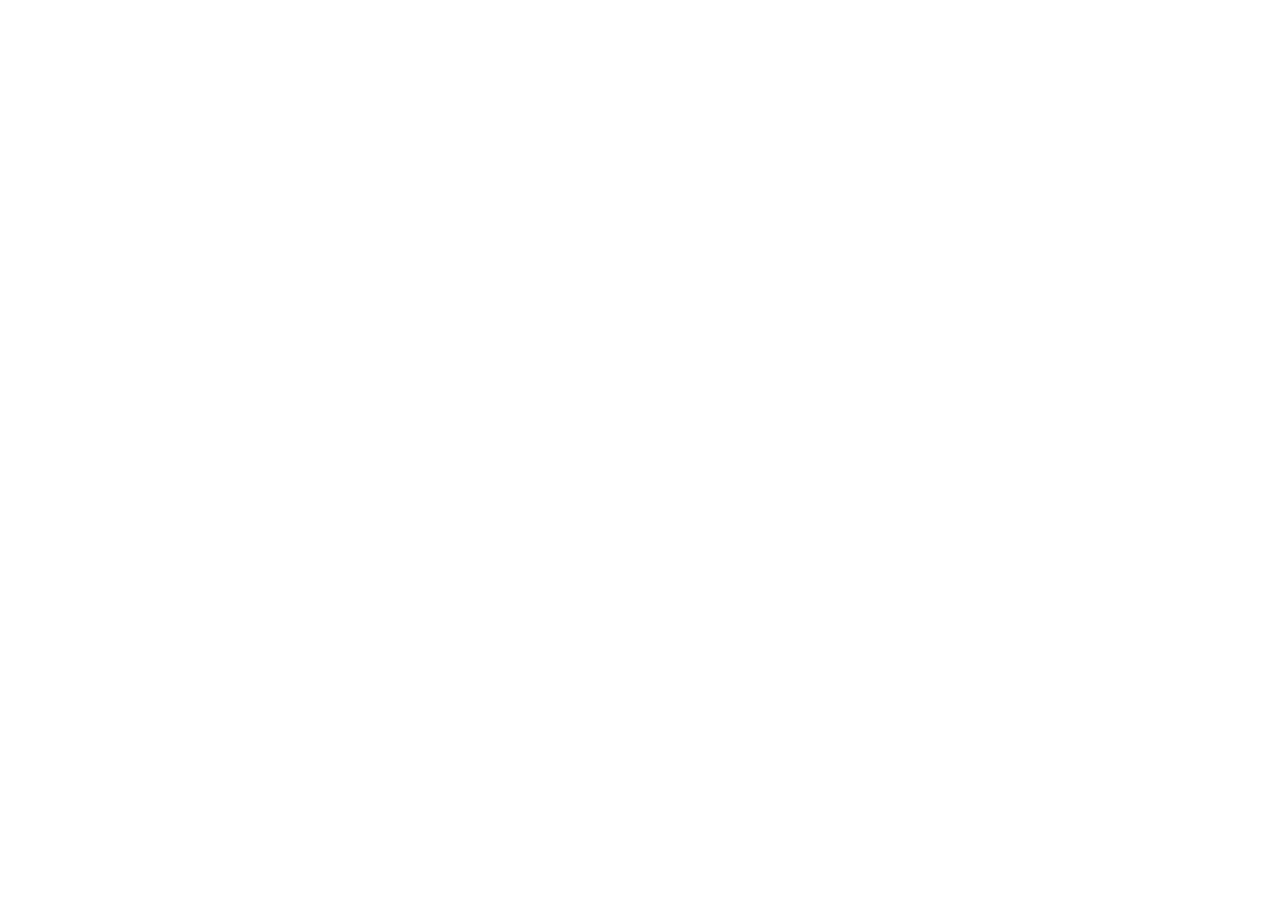
==== index.html @ a0537e94 "Initial commit" ====
<!DOCTYPE html>
<html lang="en">

<head>
    <meta charset="UTF-8">
    <meta name="viewport" content="width=device-width, initial-scale=1">
    <title>Home | Candomblé Australia</title>

    <!-- Primary SEO -->
    <meta property="og:description"
        content="Terreiro de Ògún is an Afro-Brazilian Indigenous-rooted Candomblé community in Australia, dedicated to ancestral spiritual traditions, cultural education, and community care, offering ceremonies, Erìndílógún (Jogo de Búzios) divination, guidance, and social support grounded in dignity, respect, and collective wellbeing.">
    <link rel="canonical" href="https://www.candombleaustralia.com.au">

    <!-- Search engine ownership verification -->
    <meta name="google-site-verification" content="RnU4PcGNI0QYW4AKolDa6p867diNkwXoL5ZfitRthYM">
    <meta name="msvalidate.01" content="E1A304065A115EDCDC3851E98E2FC83C">

    <!-- Open Graph / Facebook / LinkedIn -->
    <meta property="og:title" content="Home | Candomblé Australia">
    <meta property="og:description"
        content="Terreiro de Ògún is an Afro-Brazilian Indigenous-rooted Candomblé community in Australia, dedicated to ancestral spiritual traditions, cultural education, and community care, offering ceremonies, Erìndílógún (Jogo de Búzios) divination, guidance, and social support grounded in dignity, respect, and collective wellbeing.">
    <meta property="og:image" content="https://www.candombleaustralia.com.au/assets/images/og-cover.jpg">
    <meta property="og:image:width" content="2500">
    <meta property="og:image:height" content="1330">
    <meta property="og:url" content="https://www.candombleaustralia.com.au">
    <meta property="og:site_name" content="Candomblé Australia">
    <meta property="og:type" content="website">

    <!-- Twitter / X Card -->
    <meta name="twitter:card" content="summary_large_image">
    <meta name="twitter:title" content="Home | Candomblé Australia">
    <meta name="twitter:description"
        content="Terreiro de Ògún is an Afro-Brazilian Indigenous-rooted Candomblé community in Australia, dedicated to ancestral spiritual traditions, cultural education, and community care, offering ceremonies, Erìndílógún (Jogo de Búzios) divination, guidance, and social support grounded in dignity, respect, and collective wellbeing.">
    <meta name="twitter:image" content="https://www.candombleaustralia.com.au/assets/images/og-cover.jpg">

    <!-- Fonts -->
    <link rel="preconnect" href="https://fonts.googleapis.com">
    <link rel="preconnect" href="https://fonts.gstatic.com" crossorigin>
    <link
        href="https://fonts.googleapis.com/css2?family=Playfair+Display:ital,wght@0,400;0,700;1,400;1,700&family=Poppins:ital,wght@0,200;0,400;0,600;0,700;1,400;1,700&display=swap"
        rel="stylesheet">

    <!-- CSS and styling -->
    <link rel="stylesheet" href="/css/style.css">

</head>

</html>
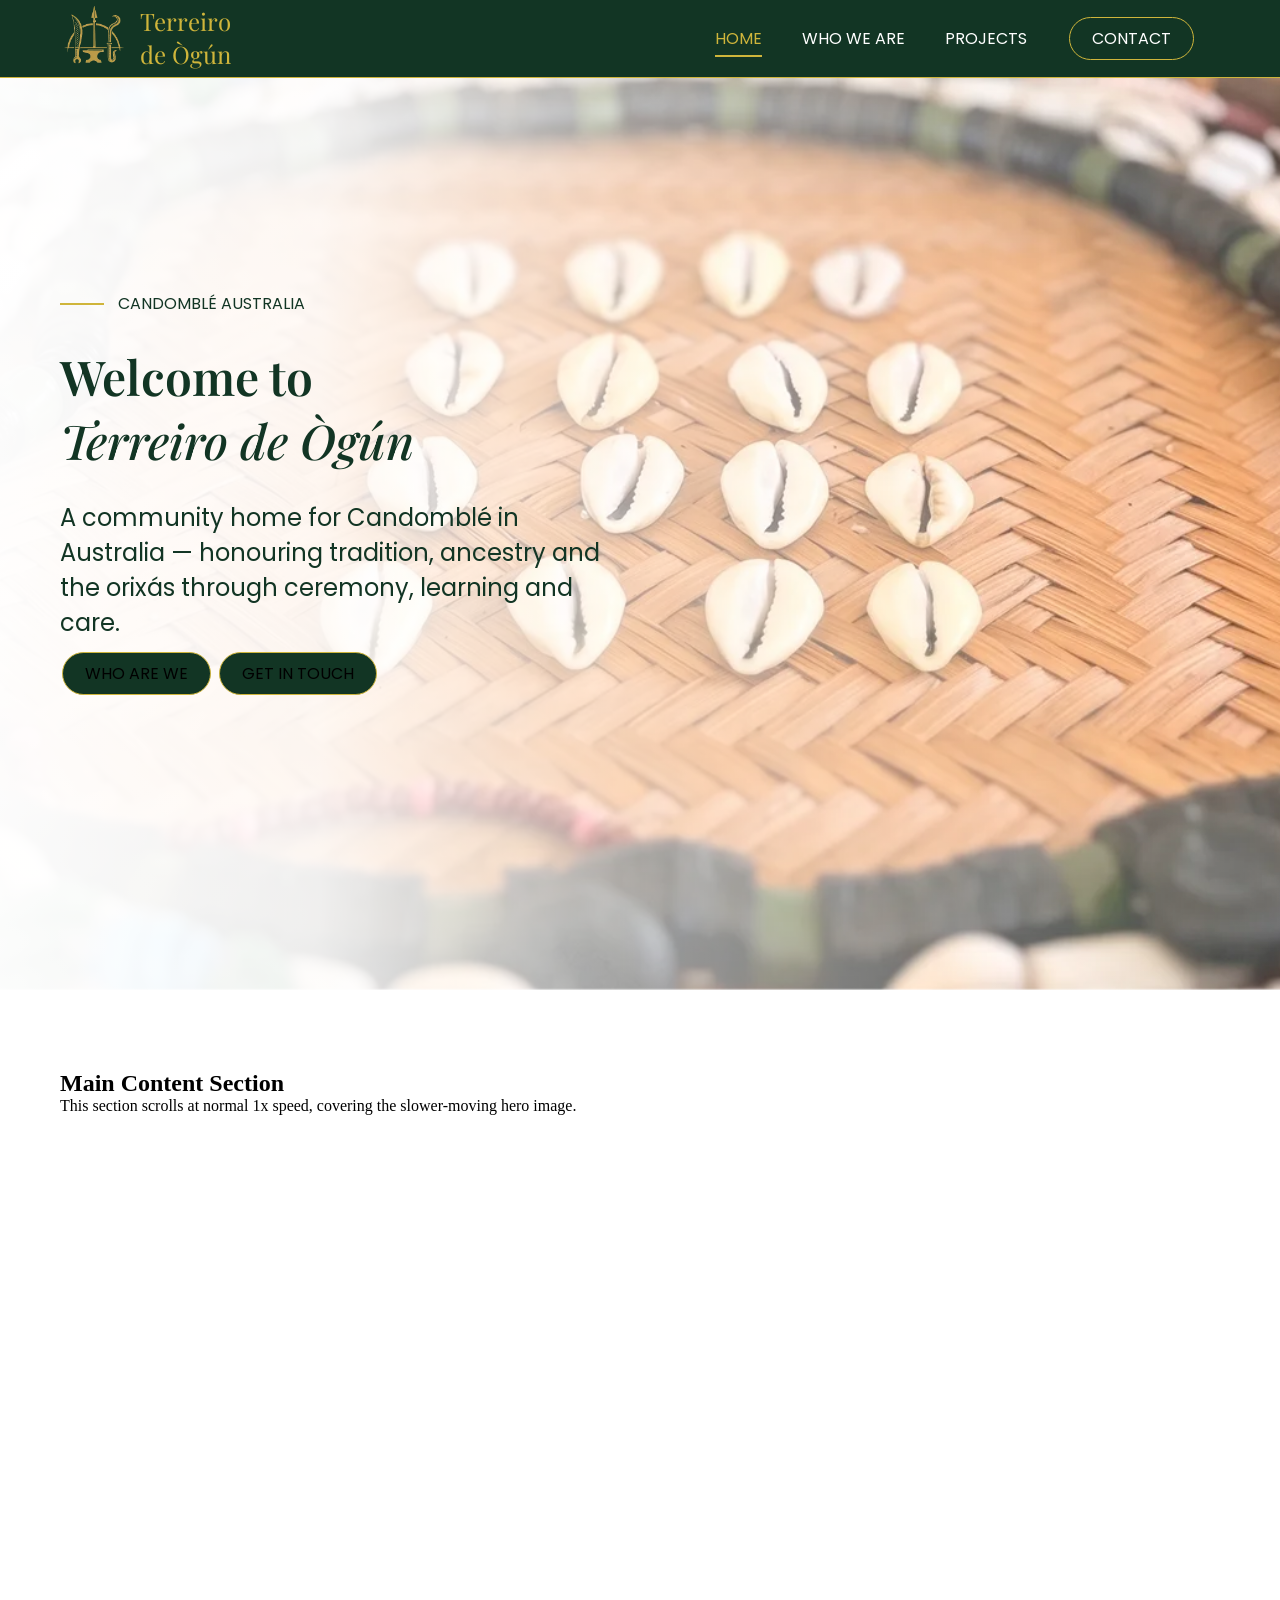
==== commit 0a8ca4f6: "Updated commit" ====
--- a/index.html
+++ b/index.html
@@ -7,7 +7,7 @@
     <title>Home | Candomblé Australia</title>
 
     <!-- Primary SEO -->
-    <meta property="og:description"
+    <meta property="description"
         content="Terreiro de Ògún is an Afro-Brazilian Indigenous-rooted Candomblé community in Australia, dedicated to ancestral spiritual traditions, cultural education, and community care, offering ceremonies, Erìndílógún (Jogo de Búzios) divination, guidance, and social support grounded in dignity, respect, and collective wellbeing.">
     <link rel="canonical" href="https://www.candombleaustralia.com.au">
 
@@ -20,8 +20,8 @@
     <meta property="og:description"
         content="Terreiro de Ògún is an Afro-Brazilian Indigenous-rooted Candomblé community in Australia, dedicated to ancestral spiritual traditions, cultural education, and community care, offering ceremonies, Erìndílógún (Jogo de Búzios) divination, guidance, and social support grounded in dignity, respect, and collective wellbeing.">
     <meta property="og:image" content="https://www.candombleaustralia.com.au/assets/images/og-cover.jpg">
-    <meta property="og:image:width" content="2500">
-    <meta property="og:image:height" content="1330">
+    <meta property="og:image:width" content="1200">
+    <meta property="og:image:height" content="630">
     <meta property="og:url" content="https://www.candombleaustralia.com.au">
     <meta property="og:site_name" content="Candomblé Australia">
     <meta property="og:type" content="website">
@@ -40,9 +40,75 @@
         href="https://fonts.googleapis.com/css2?family=Playfair+Display:ital,wght@0,400;0,700;1,400;1,700&family=Poppins:ital,wght@0,200;0,400;0,600;0,700;1,400;1,700&display=swap"
         rel="stylesheet">
 
+    <!-- Favicons -->
+    <link rel="icon" sizes="192x192" href="/assets/images/favicon-192.png" type="image/png">
+    <link rel="icon" sizes="32x32" href="/assets/images/favicon-32.png" type="image/png">
+    <link rel="apple-touch-icon" href="/assets/images/apple-touch-icon.png">
+
     <!-- CSS and styling -->
+    <link rel="stylesheet" href="/css/variables.css">
+    <link rel="stylesheet" href="/css/navbar.css">
     <link rel="stylesheet" href="/css/style.css">
+
+    <script type="application/ld+json">
+        {
+        "@context": "https://schema.org/",
+        "@type": "WebSite",
+        "name": "Candomblé Australia",
+        "url": "https://www.candombleaustralia.com.au"
+        }
+    </script>
 
 </head>
 
+<body>
+    <header class="navbar">
+        <div class="nav-left">
+            <a href="index.html"><img src="/assets/images/base-logo.webp" alt="Candomblé Australia Logo"></a>
+            <a href="index.html">
+                <span>Terreiro</span>
+                <br>
+                <span>de Ògún</span>
+            </a>
+        </div>
+        <nav class="nav-right">
+            <div class="nav-links">
+                <ul>
+                    <li class="current"><a href="/">HOME</a></li>
+                    <li><a href="/about">WHO WE ARE</a></li>
+                    <li><a href="/projects">PROJECTS</a></li>
+                    <li><a href="/contact" class="cta">CONTACT</a></li>
+                </ul>
+            </div>
+        </nav>
+    </header>
+    <section class="hero-wrapper">
+
+        <img src="/assets/images/hero-img.webp" class="hero-img" alt="">
+        <div class="container">
+            <div class="hero-content">
+                <span>CANDOMBLÉ AUSTRALIA</span>
+                <h1>Welcome to<br><em>Terreiro de Ògún</em></h1>
+                <p>A community home for Candomblé in Australia — honouring tradition, ancestry and the orixás through
+                    ceremony, learning and care.</p>
+            </div>
+            <div class="hero-cta">
+                <a href="/about" class="cta cta-primary">WHO ARE WE</a>
+                <a href="/contact" class="cta cta-secondary">GET IN TOUCH</a>
+            </div>
+        </div>
+    </section>
+
+    <!-- Main page content that scrolls over the hero -->
+    <main class="page-content">
+        <div class="container">
+            <h2>Main Content Section</h2>
+            <p>This section scrolls at normal 1x speed, covering the slower-moving hero image.</p>
+        </div>
+    </main>
+</body>
+<footer>
+
+</footer>
+
 </html>
--- a/css/variables.css
+++ b/css/variables.css
@@ -0,0 +1,55 @@
+:root {
+    --color-green: #123524;
+    --color-gold: #CFB53B;
+    --color-white: #ffffff;
+    --font-heading: 'Playfair Display', serif;
+    --font-body: 'Poppins', sans-serif;
+}
+
+* {
+    margin: 0;
+    padding: 0;
+    box-sizing: border-box;
+}
+
+.container {
+    position: relative;
+    z-index: 1;
+    width: 100%;
+    max-width: 1200px;
+    margin: 0 auto;
+    padding: 0 20px;
+}
+
+.cta {
+    border: 1px solid;
+    padding: 8px 22px;
+    text-align: center;
+    text-decoration: none;
+    display: inline-block;
+    margin: 4px 2px;
+    cursor: pointer;
+    border-radius: 30px;
+    font-family: var(--font-body);
+}
+
+.cta-primary {
+    color: var(--color-gold);
+    padding: 8px 22px;
+    text-align: center;
+    text-decoration: none;
+    display: inline-block;
+    margin: 4px 2px;
+    cursor: pointer;
+    border-radius: 30px;
+}
+
+.cta-primary a {
+    color: var(--color-gold);
+}
+
+.cta-secondary {
+    color: var(--color-green);
+    background-color: var(--color-white);
+}
+
--- a/css/navbar.css
+++ b/css/navbar.css
@@ -0,0 +1,89 @@
+.navbar{
+    position: absolute;
+    top: 0;
+    left: 0;
+    width: 100%;
+    display: grid;
+    grid-template-columns: 2fr 3fr;
+    background-color: var(--color-green);
+    font-family: var(--font-body);
+    padding: 0.3rem 4rem;
+    border-bottom: 1px solid var(--color-gold);
+    z-index: 10;
+}
+
+.nav-left{
+    display: flex;
+    flex-direction: row;
+    justify-content: flex-start;
+    align-items: center;
+    gap: 1rem;
+}
+
+.nav-left span{
+    font-family: var(--font-heading);
+    color: var(--color-gold);
+    font-size: 1.5rem;
+    margin-bottom: 0.5rem;
+
+}
+.nav-left a{
+    text-decoration: none;
+}
+
+.nav-left img{
+    max-width: 60px;
+    height: auto;
+}
+
+.nav-right {
+    width: 100%;
+    display: flex;
+    align-items: center;
+}
+
+
+.navbar ul{
+    display: flex;
+    justify-content: flex-end;
+    align-items: center;
+    width: 100%;
+    list-style-type: none;
+    color: var(--color-white);
+    margin: 0;
+    padding: 0;
+    
+}
+
+.navbar ul li{
+    padding: 0 20px;
+}
+
+.nav-links{
+    width: 100%;
+}
+
+.nav-links a {
+    color: var(--color-white);
+    text-decoration: none;
+    font-size: 1rem;
+}
+
+.nav-right .current a{
+    color: var(--color-gold);
+    border-bottom: 2px solid var(--color-gold);
+    padding-bottom: 0.3rem;
+}
+
+.cta{
+    background-color: var(--color-green);
+  border: 1px solid var(--color-gold);
+  color: black;
+  padding: 8px 22px;
+  text-align: center;
+  text-decoration: none;
+  display: inline-block;
+  margin: 4px 2px;
+  cursor: pointer;
+  border-radius: 30px;
+}
--- a/css/style.css
+++ b/css/style.css
@@ -0,0 +1,135 @@
+/* 1. Hero Wrapper */
+.hero-wrapper {
+    position: relative;
+    width: 100vw;
+    height: 110vh;
+    left: 50%;
+    transform: translateX(-50%);
+    overflow: clip;
+    display: grid;
+    align-items: center;
+    view-timeline-name: --hero-scroll;
+    view-timeline-axis: block;
+}
+
+/* 2. Hero Image (Exact 100% size, no zoom) */
+.hero-img {
+    position: absolute;
+    top: 0;
+    left: 0;
+    width: 100%;
+    height: 100%;
+    object-fit: cover;
+    object-position: center;
+    display: block;
+    z-index: -1;
+}
+
+/* 3. Hero Foreground Content */
+.hero-content {
+    position: relative;
+    z-index: 1;
+    text-align: left;
+    max-width: 560px;
+    color: var(--color-green);
+
+}
+
+.hero-content span {
+    display: inline-flex;
+    align-items: center;
+    gap: 14px;
+    font-family: var(--font-body);
+    font-size: 1rem;
+    margin-bottom: 0.5rem;
+}
+
+.hero-content span::before {
+    content: "";
+    width: 44px;
+    height: 2px;
+    background-color: var(--color-gold);
+}
+
+.hero-content h1 {
+    font-family: var(--font-heading);
+    font-size: 3rem;
+    margin-bottom: 0.5rem;
+    padding-top: 20px;
+    padding-bottom: 20px;
+    font-weight: 600;
+}
+
+.hero-content h1 {
+    font-weight: 600;
+}
+
+.hero-content h1 em {
+    font-style: italic;
+    font-weight: 500;
+}
+
+.hero-content p {
+    font-family: var(--font-body);
+    font-size: 1.5rem;
+    margin-bottom: 0.5rem;
+}
+
+@media (prefers-reduced-motion: no-preference) {
+    .hero-img {
+        animation: reveal-from-navbar linear both;
+        animation-timeline: --hero-scroll;
+        /* Starts the moment you begin scrolling down from the top */
+        animation-range: contain 0% exit 100%;
+    }
+
+    .hero-content {
+        animation: fast-content linear both;
+        animation-timeline: --hero-scroll;
+        animation-range: contain 0% exit 100%;
+    }
+}
+
+/* Image moves down slowly (35vh) while wrapper moves up 110vh */
+@keyframes reveal-from-navbar {
+    from {
+        transform: translateY(0);
+    }
+
+    to {
+        transform: translateY(35vh);
+    }
+}
+
+/* Content shoots up faster than normal scroll */
+@keyframes fast-content {
+    from {
+        transform: translateY(0);
+    }
+
+    to {
+        transform: translateY(-45vh);
+    }
+}
+
+.hero-wrapper::after {
+    content: "";
+    position: absolute;
+    inset: 0;
+    background: linear-gradient(to right,
+            rgba(255, 255, 255, 0.98) 0%,
+            rgba(255, 255, 255, 0.9) 25%,
+            rgba(255, 255, 255, 0.5) 50%,
+            rgba(255, 255, 255, 0.05) 100%);
+    pointer-events: none;
+    z-index: 0;
+}
+
+/* 5. Main Content Section */
+.page-content {
+    position: relative;
+    z-index: 2;
+    background: #ffffff;
+    min-height: 120vh;
+    padding: 5rem 2rem;
+}
